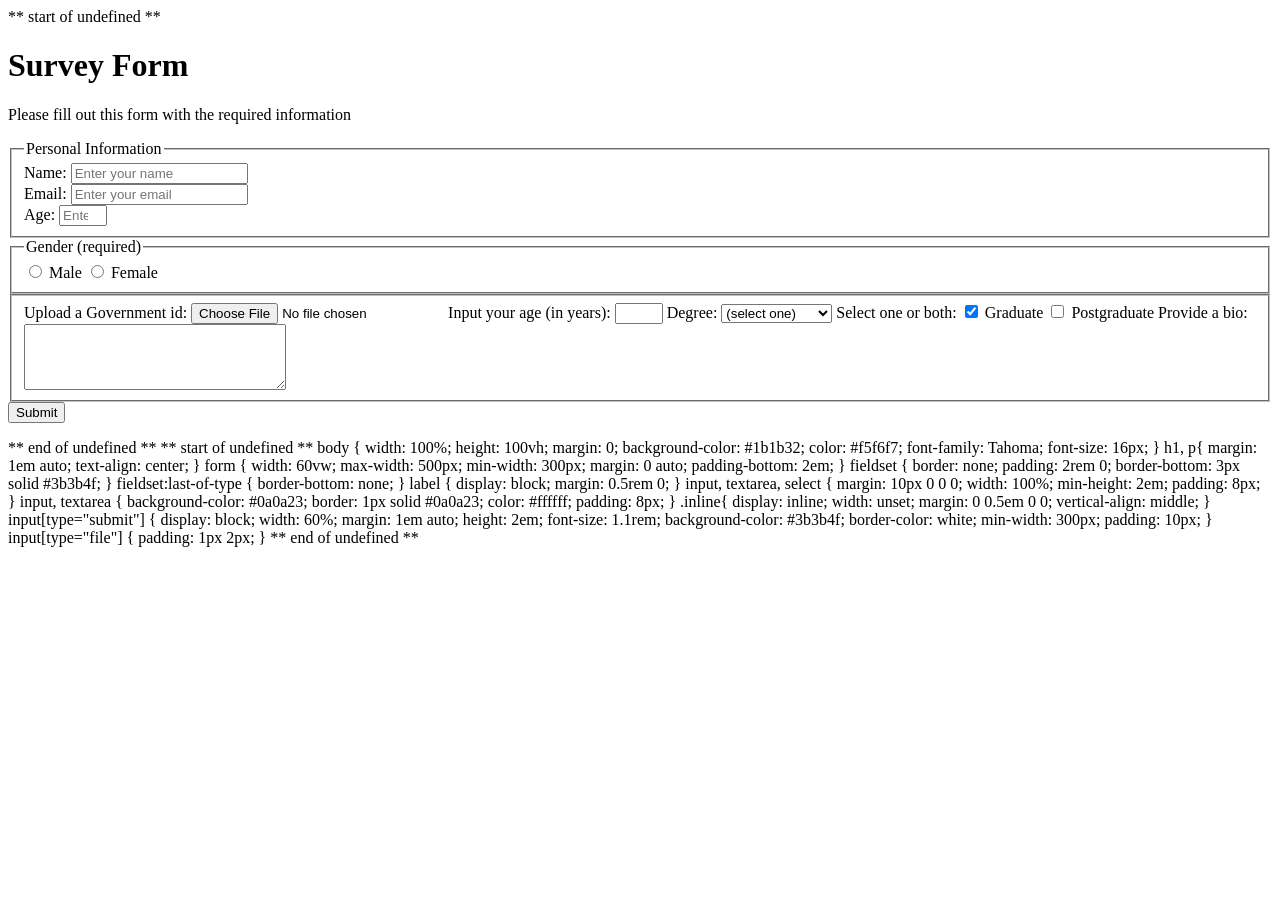
==== survey-form.html @ b9ba6ab8 "Add survey form project (HTML + CSS) FreeCodeCamp project for Responsive Web Design certification. C" ====
** start of undefined **

<!DOCTYPE html>
<html lang="en">
  <head>
    <meta charset="UTF-8">
    <title>Survey Form</title>
    <link rel="stylesheet" href="styles.css">
  </head>
  <body>
    <h1 id="title">Survey Form</h1>
    <p id="description">Please fill out this form with the required information</p>
    <form id="survey-form">
      <fieldset>
        <legend>Personal Information</legend>
        <label for="name" id="name-label">Name:
          <input id="name" type="text" name="name" placeholder="Enter your name" required>
        </label>
        <br>
        <label for="email" id="email-label">Email:
          <input id="email" type="email" name="email" placeholder="Enter your email" required>
        </label>
        <br>
        <label for="number" id="number-label">Age: 
          <input id="number" type="number" name="number" min="18" max="60" placeholder="Enter your age" required>
        </label>
      </fieldset>
      <fieldset>
        <legend>Gender (required)</legend>
        <label for="male">
          <input id="male" type="radio" name="gender" value="male" class="inline" required> Male
        </label>
        <label for="female"><input id="female" type="radio" name="gender" value="female" class="inline" required> Female
        </label>
      </fieldset>
      <fieldset>
        <label for="government-id">Upload a Government id: 
          <input id="government-id" type="file" name="file">
        </label>
        <label for="age">Input your age (in years): 
          <input id="age" type="number" name="age" min="18" max="60">
        </label>
        <label for="referrer">Degree:
          <select id="dropdown" name="referrer" required>
            <option value="">(select one)</option>
            <option value="undergraduate">Undergraduate</option>
            <option value="postgraduate">Postgraduate</option>
          </select>
        </label>
        <label>Select one or both:</label>
        <label><input type="checkbox" value="Grad" class="inline" checked> Graduate</label>
        <label><input type="checkbox" value="Postgrad" class="inline"> Postgraduate</label>
        <label for="bio">Provide a bio:
          <textarea id="bio" name="bio" rows="4" cols="30" placeholder="I want to learn coding...">

          </textarea>
        </label>
      </fieldset>
      <input id="submit" type="submit" value="Submit">
    </form>
  </body>
</html>


** end of undefined **

** start of undefined **

body {
  width: 100%;
  height: 100vh;
  margin: 0;
  background-color: #1b1b32;
  color: #f5f6f7;
  font-family: Tahoma;
  font-size: 16px;
}

h1, p{
  margin: 1em auto;
  text-align: center;
}

form {
  width: 60vw;
  max-width: 500px;
  min-width: 300px;
  margin: 0 auto;
  padding-bottom: 2em;
}

fieldset {
  border: none;
  padding: 2rem 0;
  border-bottom: 3px solid #3b3b4f;
}
fieldset:last-of-type {
  border-bottom: none;
}

label {
  display: block;
  margin: 0.5rem 0;
}

input, textarea, select {
  margin: 10px 0 0 0;
  width: 100%;
  min-height: 2em;
  padding: 8px;
}

input, textarea {
  background-color: #0a0a23;
  border: 1px solid #0a0a23;
  color: #ffffff;
  padding: 8px; 
}

.inline{
  display: inline;
  width: unset;
  margin: 0 0.5em 0 0;
  vertical-align: middle;
}

input[type="submit"] {
  display: block;
  width: 60%;
  margin: 1em auto;
  height: 2em;
  font-size: 1.1rem;
  background-color: #3b3b4f;
  border-color: white;
  min-width: 300px;
  padding: 10px;
}

input[type="file"] {
  padding: 1px 2px;
}

** end of undefined **
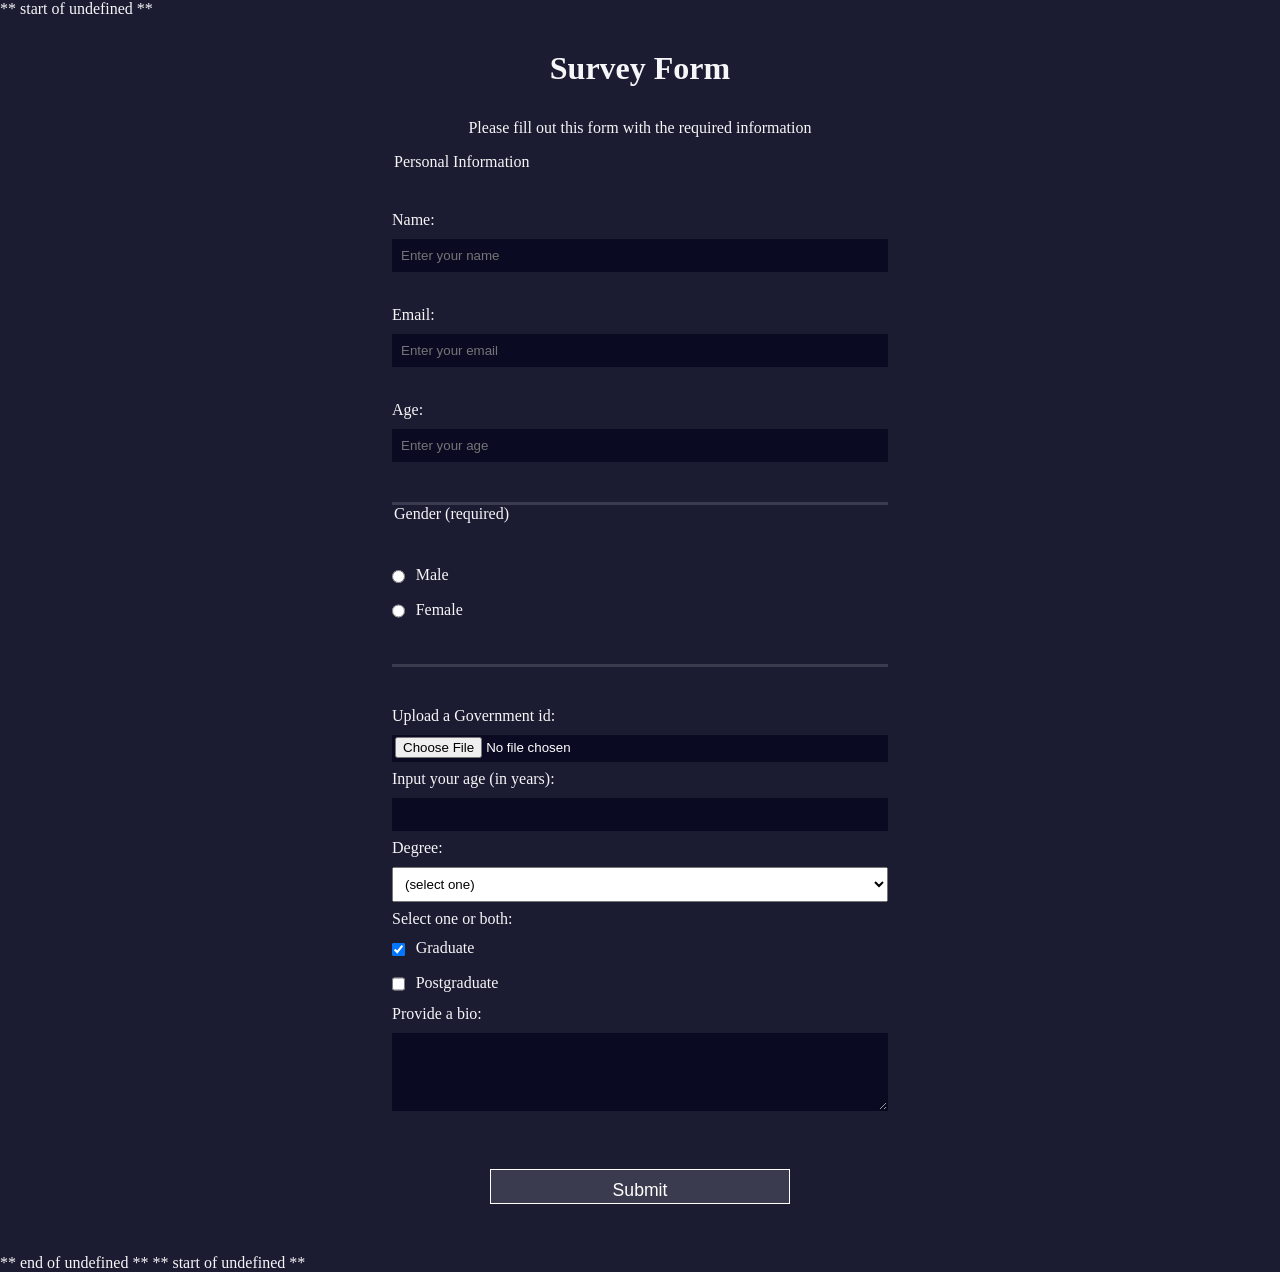
==== commit 0c9ff931: "Add files via upload" ====
--- a/survey-form.html
+++ b/survey-form.html
@@ -66,79 +66,3 @@
 
 ** start of undefined **
 
-body {
-  width: 100%;
-  height: 100vh;
-  margin: 0;
-  background-color: #1b1b32;
-  color: #f5f6f7;
-  font-family: Tahoma;
-  font-size: 16px;
-}
-
-h1, p{
-  margin: 1em auto;
-  text-align: center;
-}
-
-form {
-  width: 60vw;
-  max-width: 500px;
-  min-width: 300px;
-  margin: 0 auto;
-  padding-bottom: 2em;
-}
-
-fieldset {
-  border: none;
-  padding: 2rem 0;
-  border-bottom: 3px solid #3b3b4f;
-}
-fieldset:last-of-type {
-  border-bottom: none;
-}
-
-label {
-  display: block;
-  margin: 0.5rem 0;
-}
-
-input, textarea, select {
-  margin: 10px 0 0 0;
-  width: 100%;
-  min-height: 2em;
-  padding: 8px;
-}
-
-input, textarea {
-  background-color: #0a0a23;
-  border: 1px solid #0a0a23;
-  color: #ffffff;
-  padding: 8px; 
-}
-
-.inline{
-  display: inline;
-  width: unset;
-  margin: 0 0.5em 0 0;
-  vertical-align: middle;
-}
-
-input[type="submit"] {
-  display: block;
-  width: 60%;
-  margin: 1em auto;
-  height: 2em;
-  font-size: 1.1rem;
-  background-color: #3b3b4f;
-  border-color: white;
-  min-width: 300px;
-  padding: 10px;
-}
-
-input[type="file"] {
-  padding: 1px 2px;
-}
-
-** end of undefined **
-
--- a/styles.css
+++ b/styles.css
@@ -0,0 +1,76 @@
+body {
+  width: 100%;
+  height: 100vh;
+  margin: 0;
+  background-color: #1b1b32;
+  color: #f5f6f7;
+  font-family: Tahoma;
+  font-size: 16px;
+}
+
+h1, p{
+  margin: 1em auto;
+  text-align: center;
+}
+
+form {
+  width: 60vw;
+  max-width: 500px;
+  min-width: 300px;
+  margin: 0 auto;
+  padding-bottom: 2em;
+}
+
+fieldset {
+  border: none;
+  padding: 2rem 0;
+  border-bottom: 3px solid #3b3b4f;
+}
+fieldset:last-of-type {
+  border-bottom: none;
+}
+
+label {
+  display: block;
+  margin: 0.5rem 0;
+}
+
+input, textarea, select {
+  margin: 10px 0 0 0;
+  width: 100%;
+  min-height: 2em;
+  padding: 8px;
+}
+
+input, textarea {
+  background-color: #0a0a23;
+  border: 1px solid #0a0a23;
+  color: #ffffff;
+  padding: 8px; 
+}
+
+.inline{
+  display: inline;
+  width: unset;
+  margin: 0 0.5em 0 0;
+  vertical-align: middle;
+}
+
+input[type="submit"] {
+  display: block;
+  width: 60%;
+  margin: 1em auto;
+  height: 2em;
+  font-size: 1.1rem;
+  background-color: #3b3b4f;
+  border-color: white;
+  min-width: 300px;
+  padding: 10px;
+}
+
+input[type="file"] {
+  padding: 1px 2px;
+}
+
+** end of undefined **
+
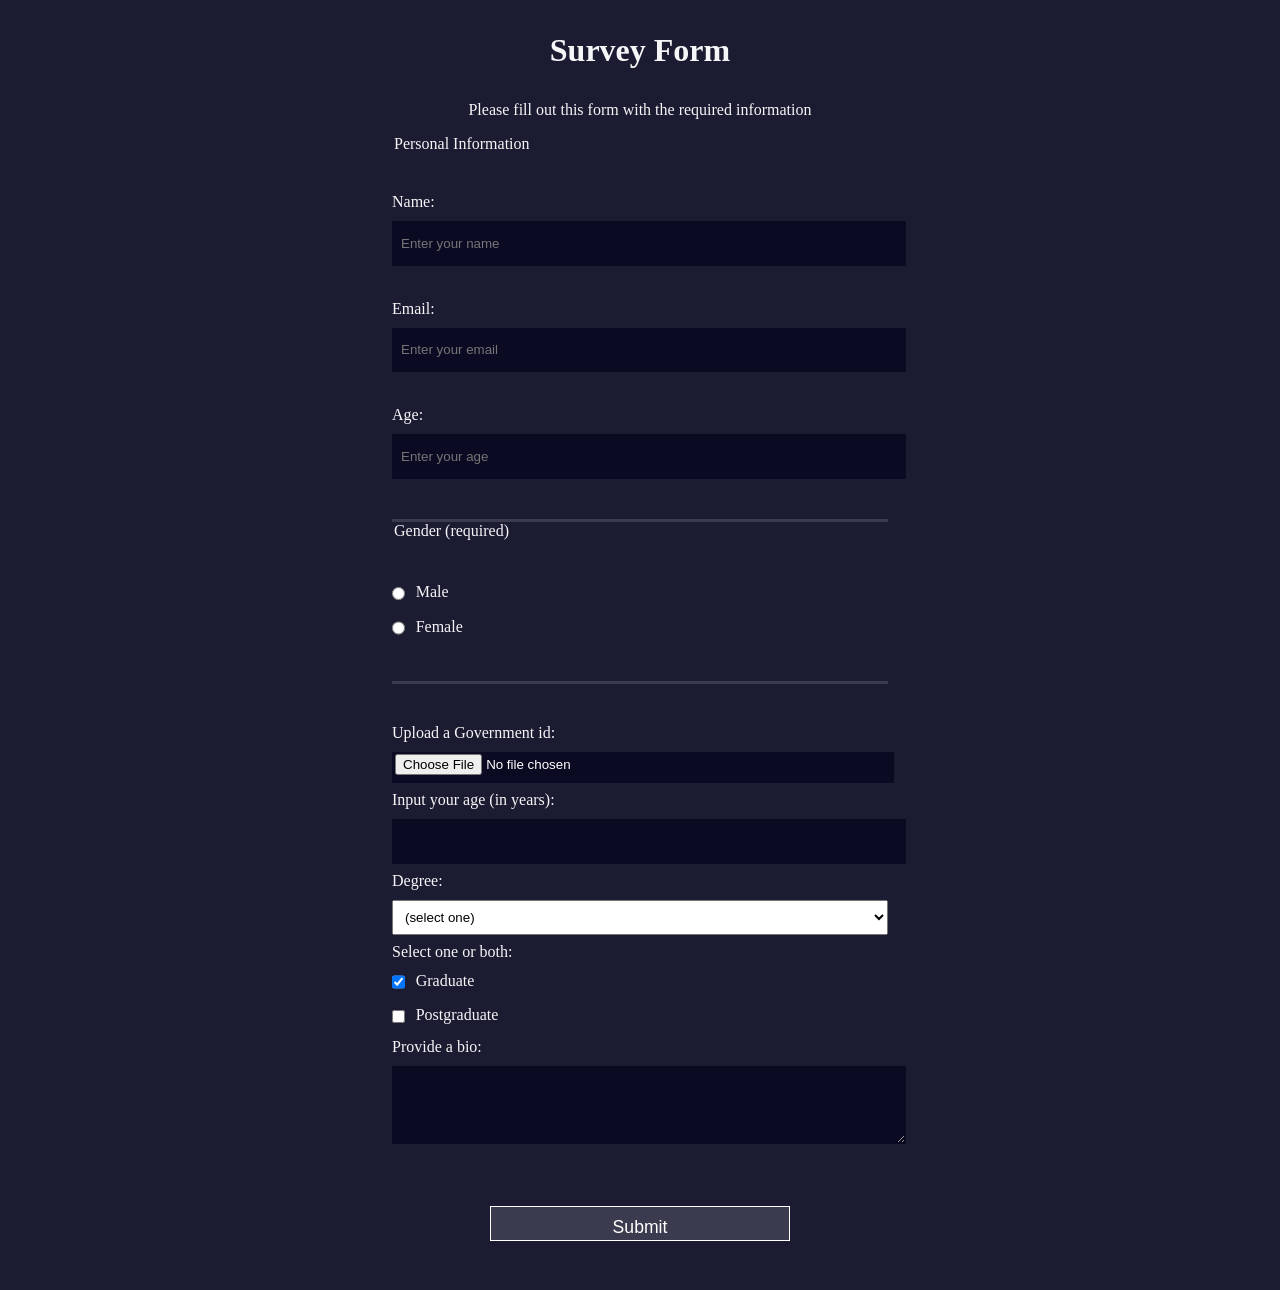
==== commit 86c41fa3: "Update survey-form.html" ====
--- a/survey-form.html
+++ b/survey-form.html
@@ -1,5 +1,3 @@
-** start of undefined **
-
 <!DOCTYPE html>
 <html lang="en">
   <head>
@@ -60,9 +58,3 @@
     </form>
   </body>
 </html>
-
-
-** end of undefined **
-
-** start of undefined **
-
